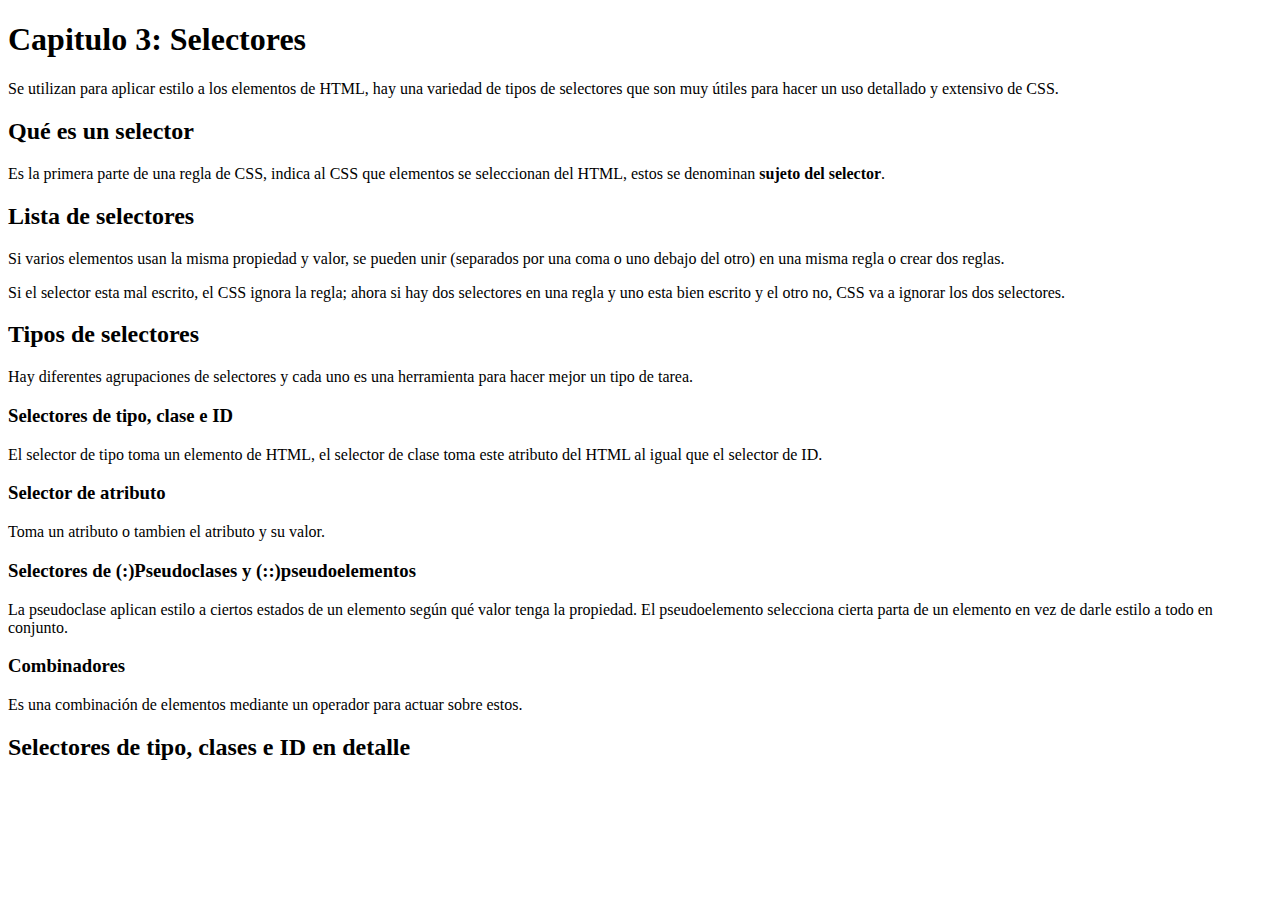
==== index.html @ 1fbf61c9 "tipos de selectores" ====
<!DOCTYPE html>
<html lang="en">
<head>
    <meta charset="UTF-8">
    <meta name="viewport" content="width=device-width, initial-scale=1.0">
    <meta http-equiv="X-UA-Compatible" content="ie=edge">
    <title>Selectores CSS</title>
</head>
<body>
    <main>
        <article>
            <h1>Capitulo 3: Selectores</h1>
            Se utilizan para aplicar estilo a los elementos de HTML, hay una variedad de tipos de selectores que son muy útiles para hacer un uso detallado y extensivo de CSS.
            <h2>Qué es un selector</h2>
            <p>Es la primera parte de una regla de CSS, indica al CSS que elementos se seleccionan del HTML, estos se denominan <strong>sujeto del selector</strong>.</p>
            <h2>Lista de selectores</h2>
            <p>Si varios elementos usan la misma propiedad y valor, se pueden unir (separados por una coma o uno debajo del otro) en una misma regla o crear dos reglas.</p>
            <p>Si el selector esta mal escrito, el CSS ignora la regla; ahora si hay dos selectores en una regla y uno esta bien escrito y el otro no, CSS va a ignorar los dos selectores.</p>
            <h2>Tipos de selectores</h2>
            <p>Hay diferentes agrupaciones de selectores y cada uno es una herramienta para hacer mejor un tipo de tarea.</p>
            <h3>Selectores de tipo, clase e ID</h3>
            <p>El selector de tipo toma un elemento de HTML, el selector de clase toma este atributo del HTML al igual que el selector de ID.</p>
            <h3>Selector de atributo</h3>
            <p>Toma un atributo o tambien el atributo y su valor.</p>
            <h3>Selectores de (:)Pseudoclases y (::)pseudoelementos</h3>
            <p>La pseudoclase aplican estilo a ciertos estados de un elemento según qué valor tenga la propiedad. El pseudoelemento selecciona cierta parta de un elemento en vez de darle estilo a todo en conjunto.</p>
            <h3>Combinadores</h3>
            <p>Es una combinación de elementos mediante un operador para actuar sobre estos.</p>
            <h2>Selectores de tipo, clases e ID en detalle</h2>
            
        </article>
    </main>

</body>
</html>
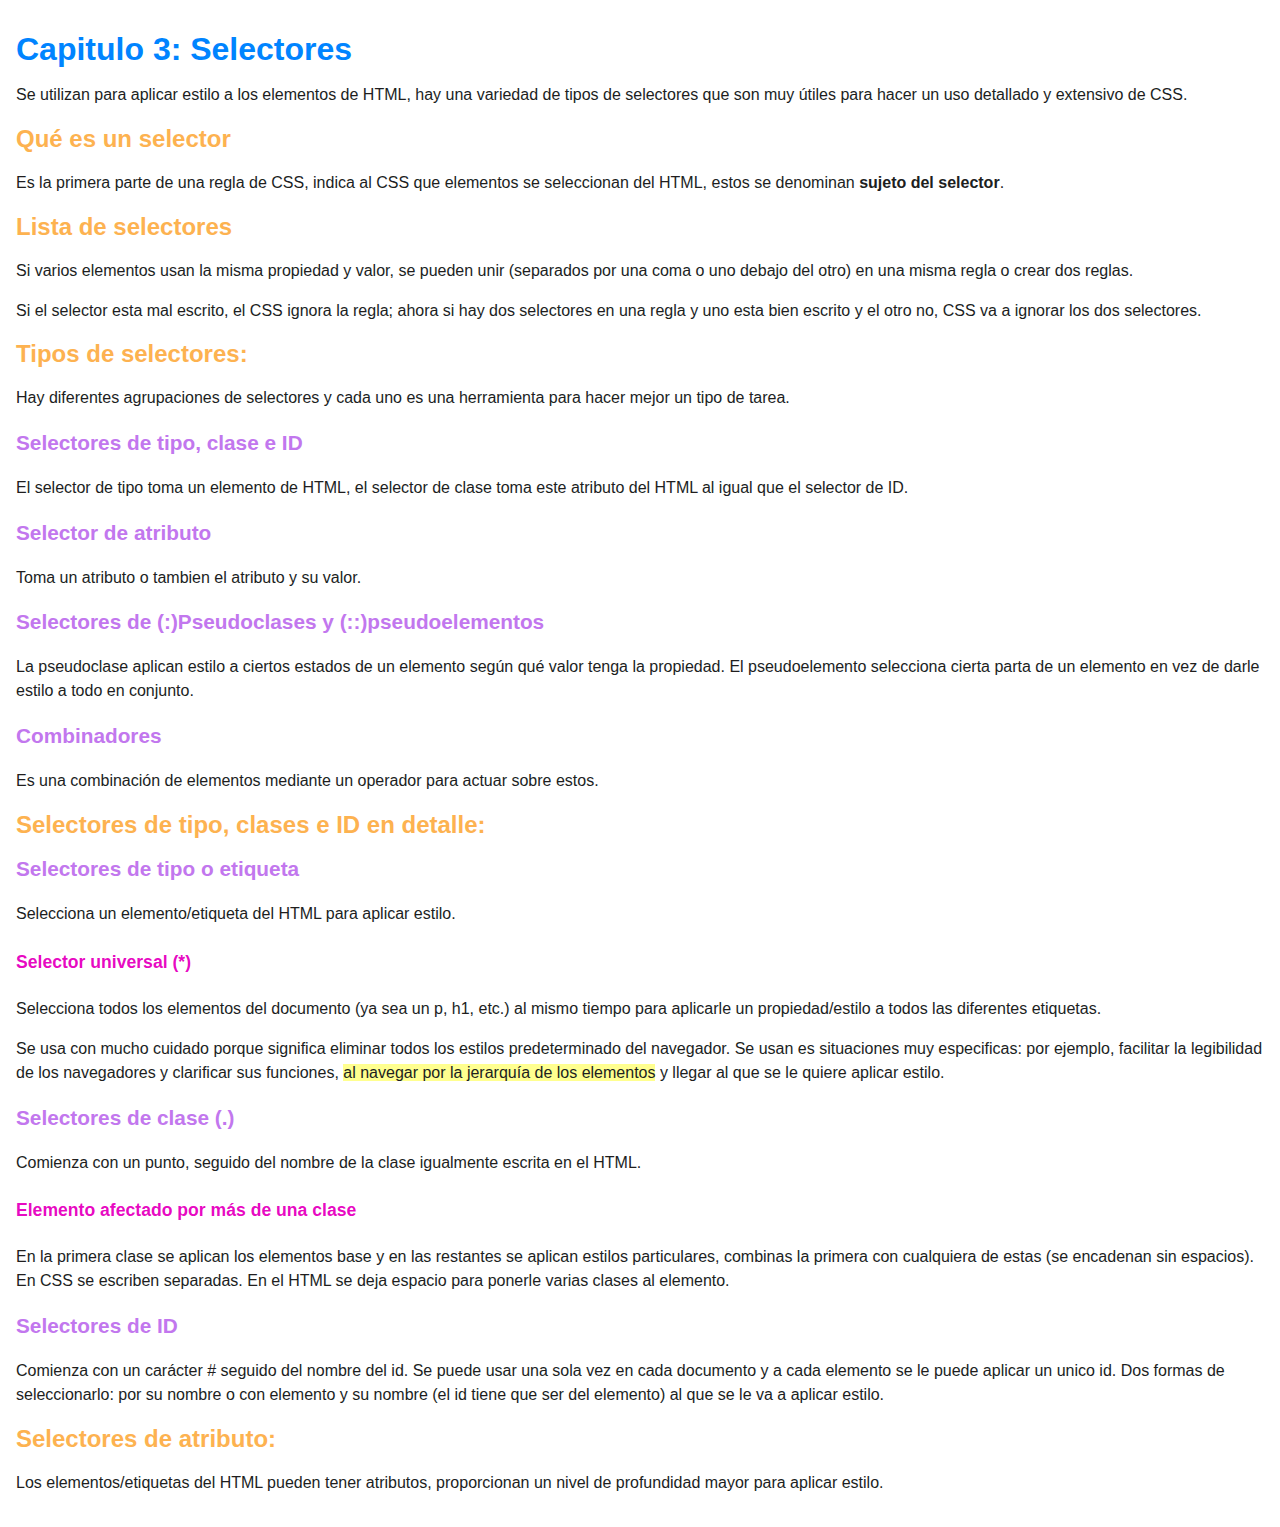
==== commit fef62093: "selectores de clase, etiqueta e id" ====
--- a/index.html
+++ b/index.html
@@ -4,19 +4,20 @@
     <meta charset="UTF-8">
     <meta name="viewport" content="width=device-width, initial-scale=1.0">
     <meta http-equiv="X-UA-Compatible" content="ie=edge">
+    <link rel="stylesheet" href="styles/style.css">
     <title>Selectores CSS</title>
 </head>
 <body>
     <main>
         <article>
             <h1>Capitulo 3: Selectores</h1>
-            Se utilizan para aplicar estilo a los elementos de HTML, hay una variedad de tipos de selectores que son muy útiles para hacer un uso detallado y extensivo de CSS.
+            <p>Se utilizan para aplicar estilo a los elementos de HTML, hay una variedad de tipos de selectores que son muy útiles para hacer un uso detallado y extensivo de CSS.</p>
             <h2>Qué es un selector</h2>
             <p>Es la primera parte de una regla de CSS, indica al CSS que elementos se seleccionan del HTML, estos se denominan <strong>sujeto del selector</strong>.</p>
             <h2>Lista de selectores</h2>
             <p>Si varios elementos usan la misma propiedad y valor, se pueden unir (separados por una coma o uno debajo del otro) en una misma regla o crear dos reglas.</p>
             <p>Si el selector esta mal escrito, el CSS ignora la regla; ahora si hay dos selectores en una regla y uno esta bien escrito y el otro no, CSS va a ignorar los dos selectores.</p>
-            <h2>Tipos de selectores</h2>
+            <h2>Tipos de selectores:</h2>
             <p>Hay diferentes agrupaciones de selectores y cada uno es una herramienta para hacer mejor un tipo de tarea.</p>
             <h3>Selectores de tipo, clase e ID</h3>
             <p>El selector de tipo toma un elemento de HTML, el selector de clase toma este atributo del HTML al igual que el selector de ID.</p>
@@ -26,8 +27,20 @@
             <p>La pseudoclase aplican estilo a ciertos estados de un elemento según qué valor tenga la propiedad. El pseudoelemento selecciona cierta parta de un elemento en vez de darle estilo a todo en conjunto.</p>
             <h3>Combinadores</h3>
             <p>Es una combinación de elementos mediante un operador para actuar sobre estos.</p>
-            <h2>Selectores de tipo, clases e ID en detalle</h2>
-            
+            <h2>Selectores de tipo, clases e ID en detalle:</h2>
+            <h3>Selectores de tipo o etiqueta</h3>
+            <p>Selecciona un elemento/etiqueta del HTML para aplicar estilo.</p>
+            <h4>Selector universal (*)</h4>
+            <p>Selecciona todos los elementos del documento (ya sea un p, h1, etc.) al mismo tiempo para aplicarle un propiedad/estilo a todos las diferentes etiquetas.</p>
+            <p>Se usa con mucho cuidado porque significa eliminar todos los estilos predeterminado del navegador. Se usan es situaciones muy especificas: por ejemplo, facilitar la legibilidad de los navegadores y clarificar sus funciones, <span>al navegar por la jerarquía de los elementos</span> y llegar al que se le quiere aplicar estilo.</p>
+            <h3>Selectores de clase (.)</h3>
+            <p>Comienza con un punto, seguido del nombre de la clase igualmente escrita en el HTML.</p>
+            <h4>Elemento afectado por más de una clase</h4>
+            <p>En la primera clase se aplican los elementos base y en las restantes se aplican estilos particulares, combinas la primera con cualquiera de estas (se encadenan sin espacios). En CSS se escriben separadas. En el HTML se deja espacio para ponerle varias clases al elemento.</p>
+            <h3>Selectores de ID</h3>
+            <p>Comienza con un carácter # seguido del nombre del id. Se puede usar una sola vez en cada documento y a cada elemento se le puede aplicar un unico id. Dos formas de seleccionarlo: por su nombre o con elemento y su nombre (el id tiene que ser del elemento) al que se le va a aplicar estilo.</p>
+            <h2>Selectores de atributo:</h2>
+            <p>Los elementos/etiquetas del HTML pueden tener atributos, proporcionan un nivel de profundidad mayor para aplicar estilo.</p>
         </article>
     </main>
 
--- a/styles/style.css
+++ b/styles/style.css
@@ -0,0 +1,34 @@
+
+h1 {
+    color: #0084ff;
+    font-size: 2em;
+}
+
+h2 {
+    color: #fdb250;
+    font-size: 1.5em;
+}
+
+h3 {
+    color: hsl(278, 78%, 70%);
+    font-size: 1.3em;
+}
+
+h4 {
+    color: rgba(231, 3, 193, 0.992);
+    font-size: 1.1em;
+}
+
+p {
+    color: hsl(0, 3%, 12%);
+}
+
+body {
+    font: 1em/150% Helvética, Arial, sans-serif;
+    padding: 1em;
+    margin: 0 auto;
+}  
+
+span {
+    background-color: #ffff8f;
+}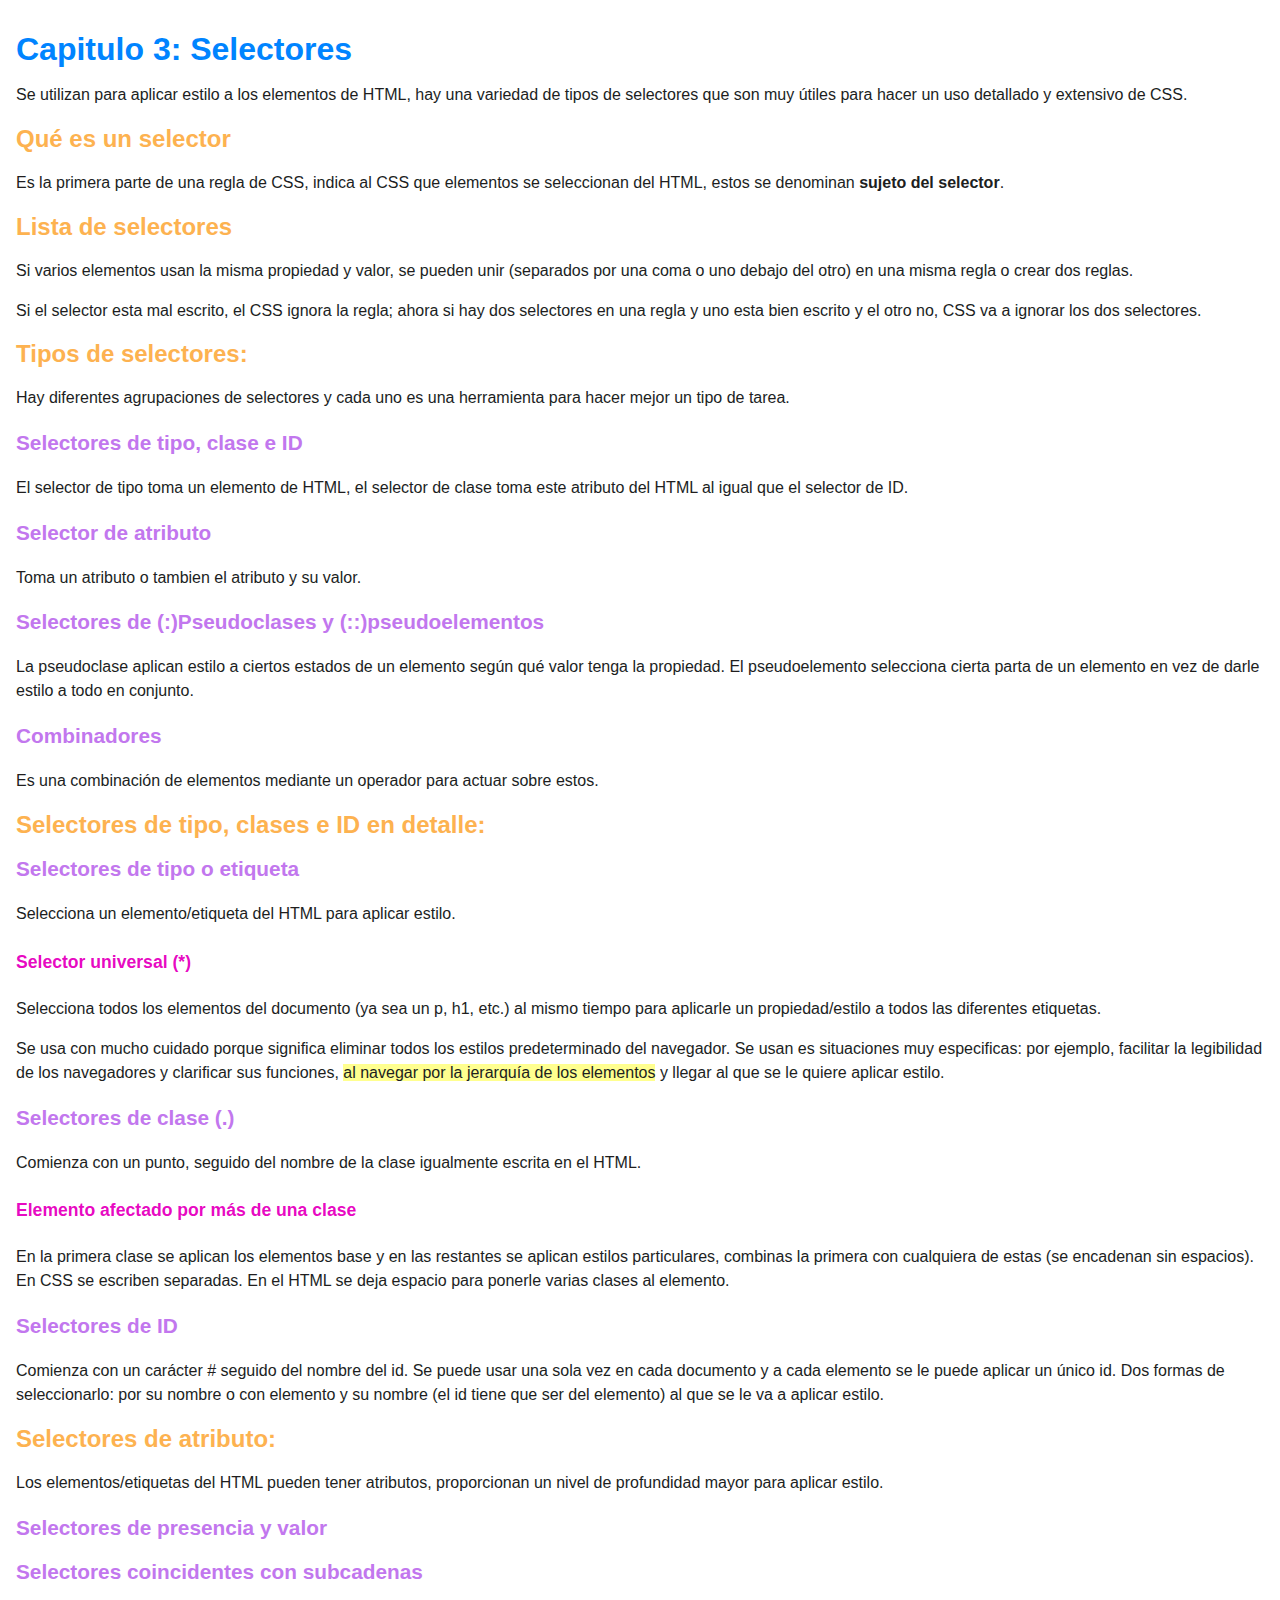
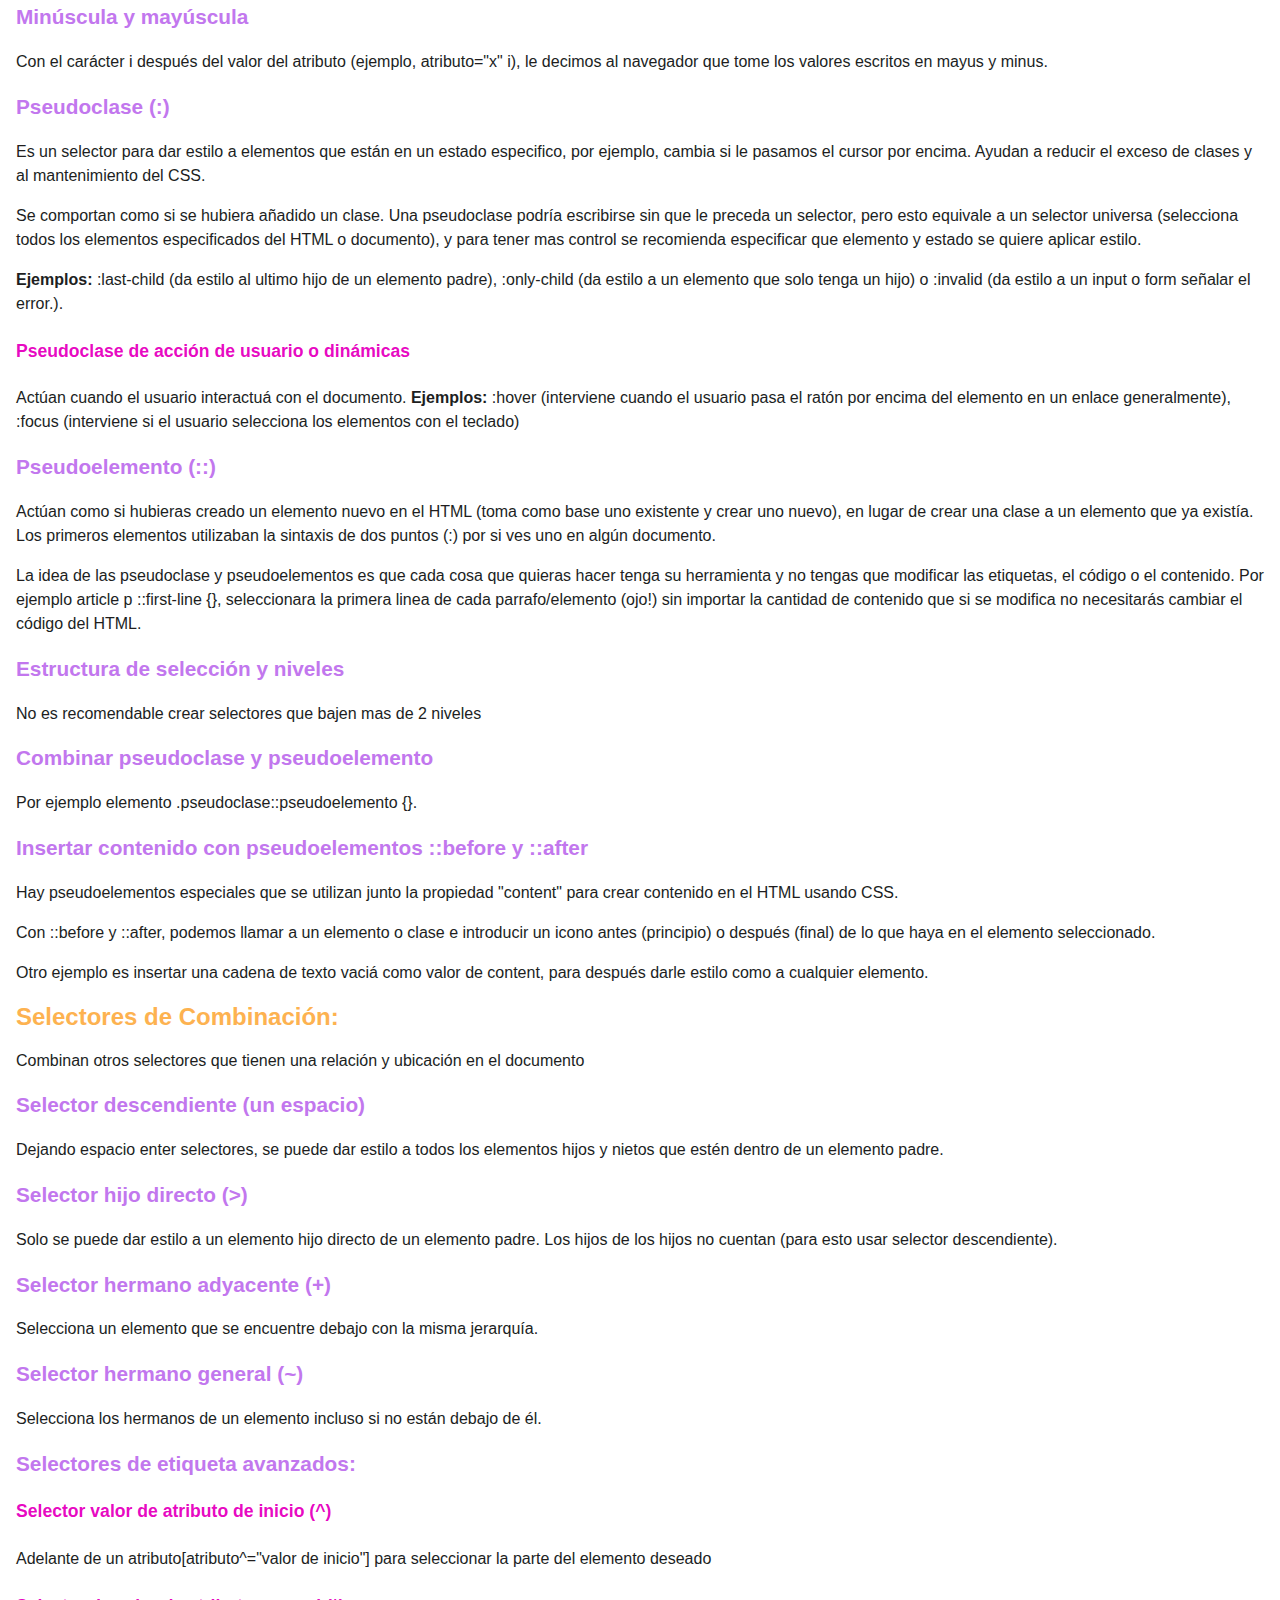
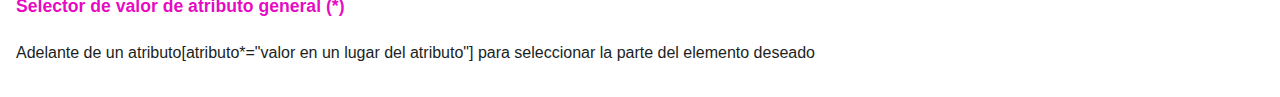
==== commit 18717df8: "combinadores avanzados" ====
--- a/index.html
+++ b/index.html
@@ -38,9 +38,48 @@
             <h4>Elemento afectado por más de una clase</h4>
             <p>En la primera clase se aplican los elementos base y en las restantes se aplican estilos particulares, combinas la primera con cualquiera de estas (se encadenan sin espacios). En CSS se escriben separadas. En el HTML se deja espacio para ponerle varias clases al elemento.</p>
             <h3>Selectores de ID</h3>
-            <p>Comienza con un carácter # seguido del nombre del id. Se puede usar una sola vez en cada documento y a cada elemento se le puede aplicar un unico id. Dos formas de seleccionarlo: por su nombre o con elemento y su nombre (el id tiene que ser del elemento) al que se le va a aplicar estilo.</p>
+            <p>Comienza con un carácter # seguido del nombre del id. Se puede usar una sola vez en cada documento y a cada elemento se le puede aplicar un único id. Dos formas de seleccionarlo: por su nombre o con elemento y su nombre (el id tiene que ser del elemento) al que se le va a aplicar estilo.</p>
             <h2>Selectores de atributo:</h2>
             <p>Los elementos/etiquetas del HTML pueden tener atributos, proporcionan un nivel de profundidad mayor para aplicar estilo.</p>
+            <h3>Selectores de presencia y valor</h3>
+            <p></p>
+            <h3>Selectores coincidentes con subcadenas</h3>
+            <p></p>
+            <h3>Minúscula y mayúscula</h3>
+            <p>Con el carácter i después del valor del atributo (ejemplo, atributo="x" i), le decimos al navegador que tome los valores escritos en mayus y minus.</p>
+            <h3>Pseudoclase (:)</h3>
+            <p>Es un selector para dar estilo a elementos que están en un estado especifico, por ejemplo, cambia si le pasamos el cursor por encima. Ayudan a reducir el exceso de clases y al mantenimiento del CSS.</p>
+            <p>Se comportan como si se hubiera añadido un clase. Una pseudoclase podría escribirse sin que le preceda un selector, pero  esto equivale a un selector universa (selecciona todos los elementos especificados del HTML o documento), y para tener mas control se recomienda especificar que elemento y estado se quiere aplicar estilo.</p>
+            <p><strong>Ejemplos:</strong> :last-child (da estilo al ultimo hijo de un elemento padre), :only-child (da estilo a un elemento que solo tenga un hijo) o :invalid (da estilo a un input o form señalar el error.).</p>
+            <h4>Pseudoclase de acción de usuario o dinámicas</h4>
+            <p>Actúan cuando el usuario interactuá con el documento. <strong>Ejemplos:</strong> :hover (interviene cuando el usuario pasa el ratón por encima del elemento en un enlace generalmente), :focus (interviene si el usuario selecciona los elementos con el teclado)</p>
+            <h3>Pseudoelemento (::)</h3>
+            <p>Actúan como si hubieras creado un elemento nuevo en el HTML (toma como base uno existente y crear uno nuevo), en lugar de crear una clase a un elemento que ya existía. Los primeros elementos utilizaban la sintaxis de dos puntos (:) por si ves uno en algún documento.</p>
+            <p>La idea de las pseudoclase y pseudoelementos es que cada cosa que quieras hacer tenga su herramienta y no tengas que modificar las etiquetas, el código o el contenido. Por ejemplo article p ::first-line {}, seleccionara la primera linea de cada parrafo/elemento (ojo!) sin importar la cantidad de contenido que si se modifica no necesitarás cambiar el código del HTML.</p>
+            <h3>Estructura de selección y niveles</h3>
+            <p>No es recomendable crear selectores que bajen mas de 2 niveles</p>
+            <h3>Combinar pseudoclase y pseudoelemento</h3>
+            <p>Por ejemplo elemento .pseudoclase::pseudoelemento {}.</p>
+            <h3>Insertar contenido con pseudoelementos ::before y ::after</h3>
+            <p>Hay pseudoelementos especiales que se utilizan junto la propiedad "content" para crear contenido en el HTML usando CSS.</p>
+            <p>Con ::before y ::after, podemos llamar a un elemento o clase e introducir un icono antes (principio) o después (final) de lo que haya en el elemento seleccionado.</p>
+            <p>Otro ejemplo es insertar una cadena de texto vaciá como valor de content, para después darle estilo como a cualquier elemento.</p>
+            <h2>Selectores de Combinación:</h2>
+            <p>Combinan otros selectores que tienen una relación y ubicación en el documento</p>
+            <h3>Selector descendiente (un espacio)</h3>
+            <p>Dejando espacio enter selectores, se puede dar estilo a todos los elementos hijos y nietos que estén dentro de un elemento padre.</p>
+            <h3>Selector hijo directo (>)</h3>
+            <p>Solo se puede dar estilo a un elemento hijo directo de un elemento padre. Los hijos de los hijos no cuentan (para esto usar selector descendiente).</p>
+            <h3>Selector hermano adyacente (+)</h3>
+            <p>Selecciona un elemento que se encuentre debajo con la misma jerarquía.</p>
+            <h3>Selector hermano general (~)</h3>
+            <p>Selecciona los hermanos de un elemento incluso si no están debajo de él.</p>
+            <h3>Selectores de etiqueta avanzados:</h3>
+            <h4>Selector valor de atributo de inicio (^)</h4>
+            <p>Adelante de un atributo[atributo^="valor de inicio"] para seleccionar la parte del elemento deseado</p>
+            <h4>Selector de valor de atributo general (*)</h4>
+            <p>Adelante de un atributo[atributo*="valor en un lugar del atributo"] para seleccionar la parte del elemento deseado</p>
+
         </article>
     </main>
 
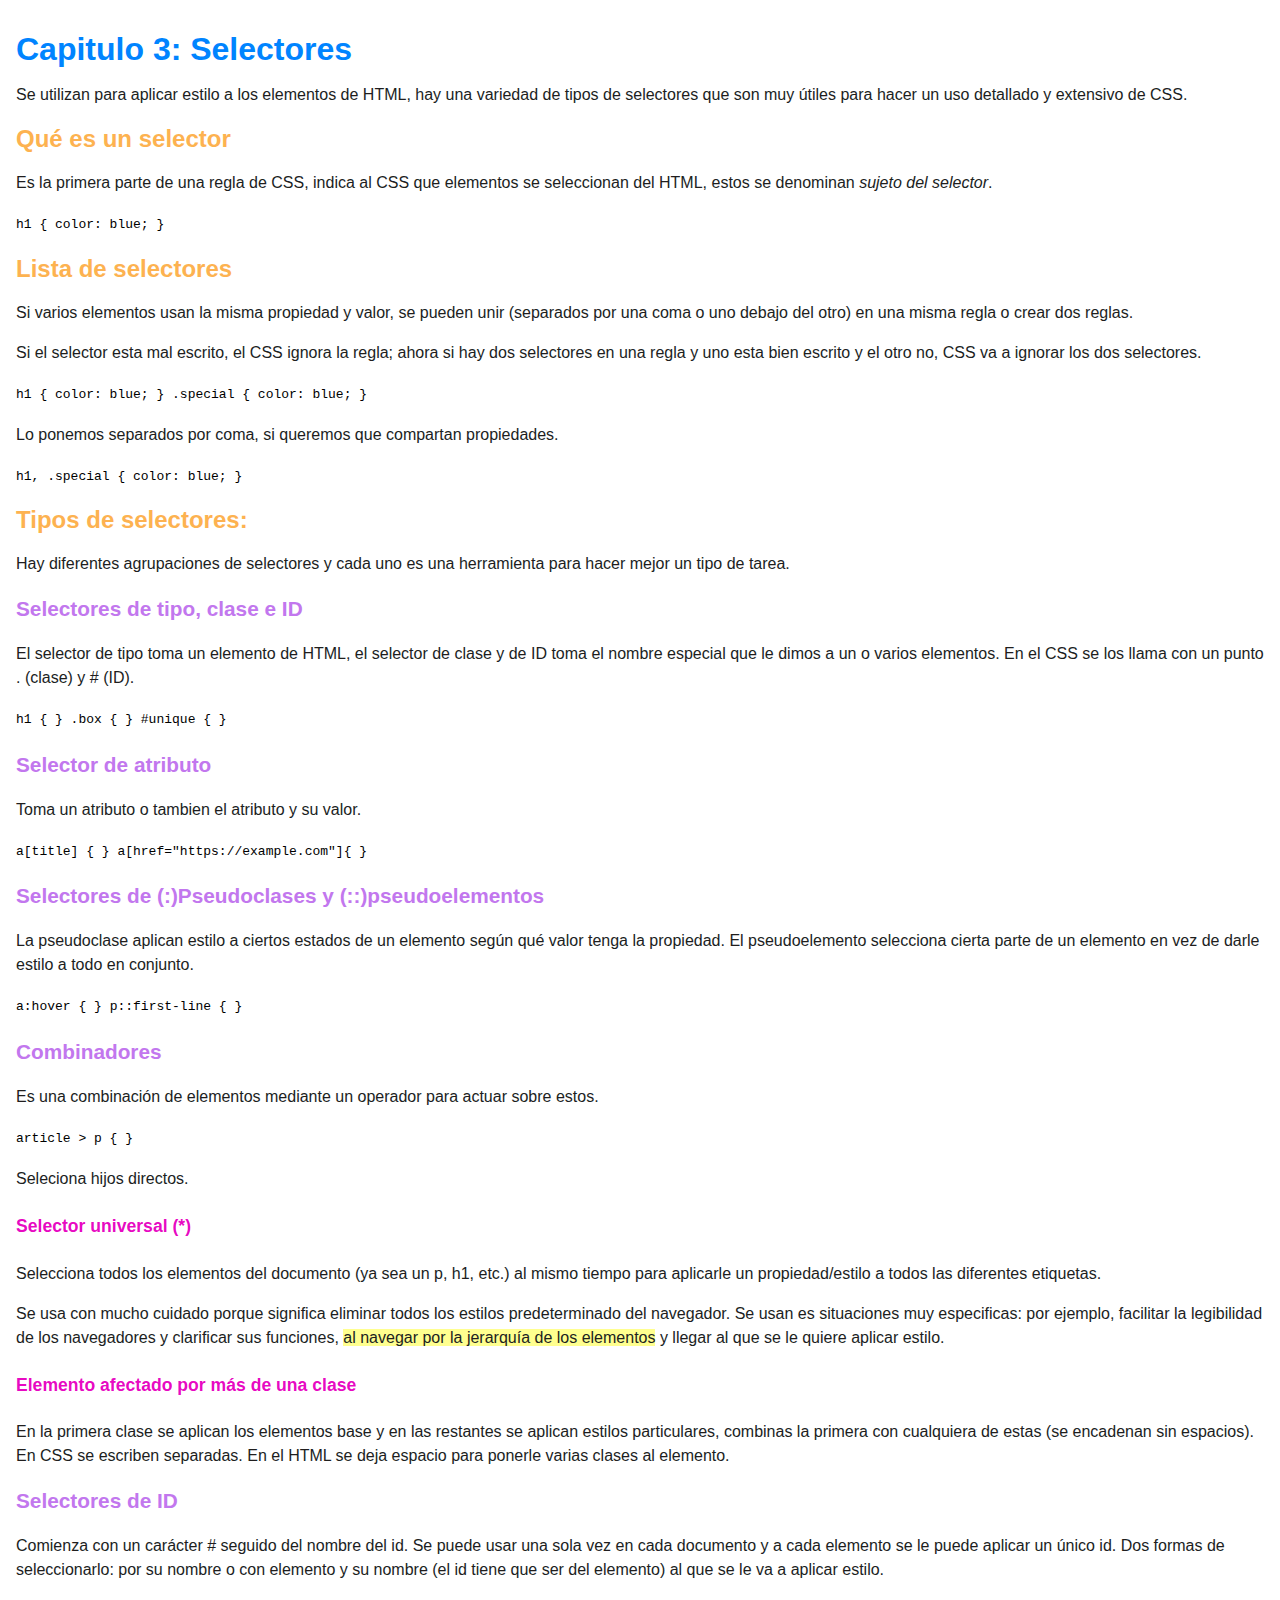
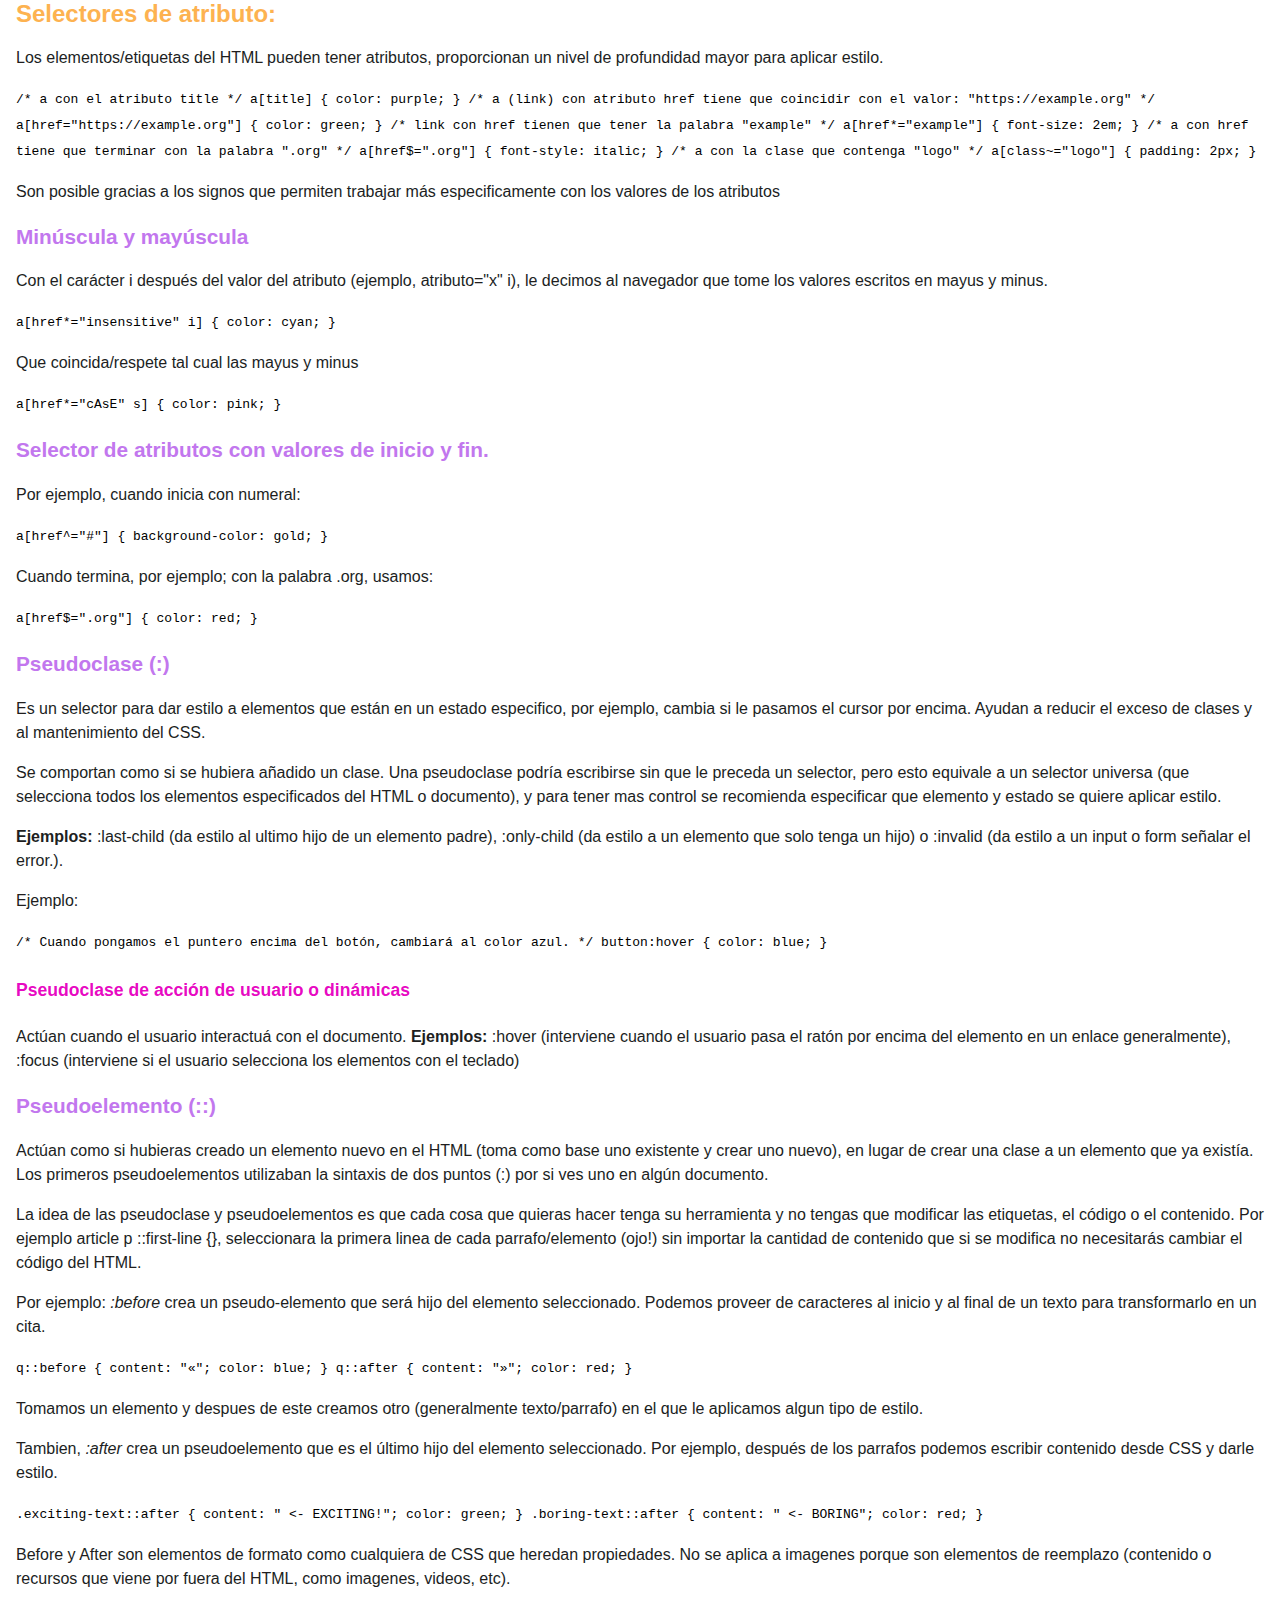
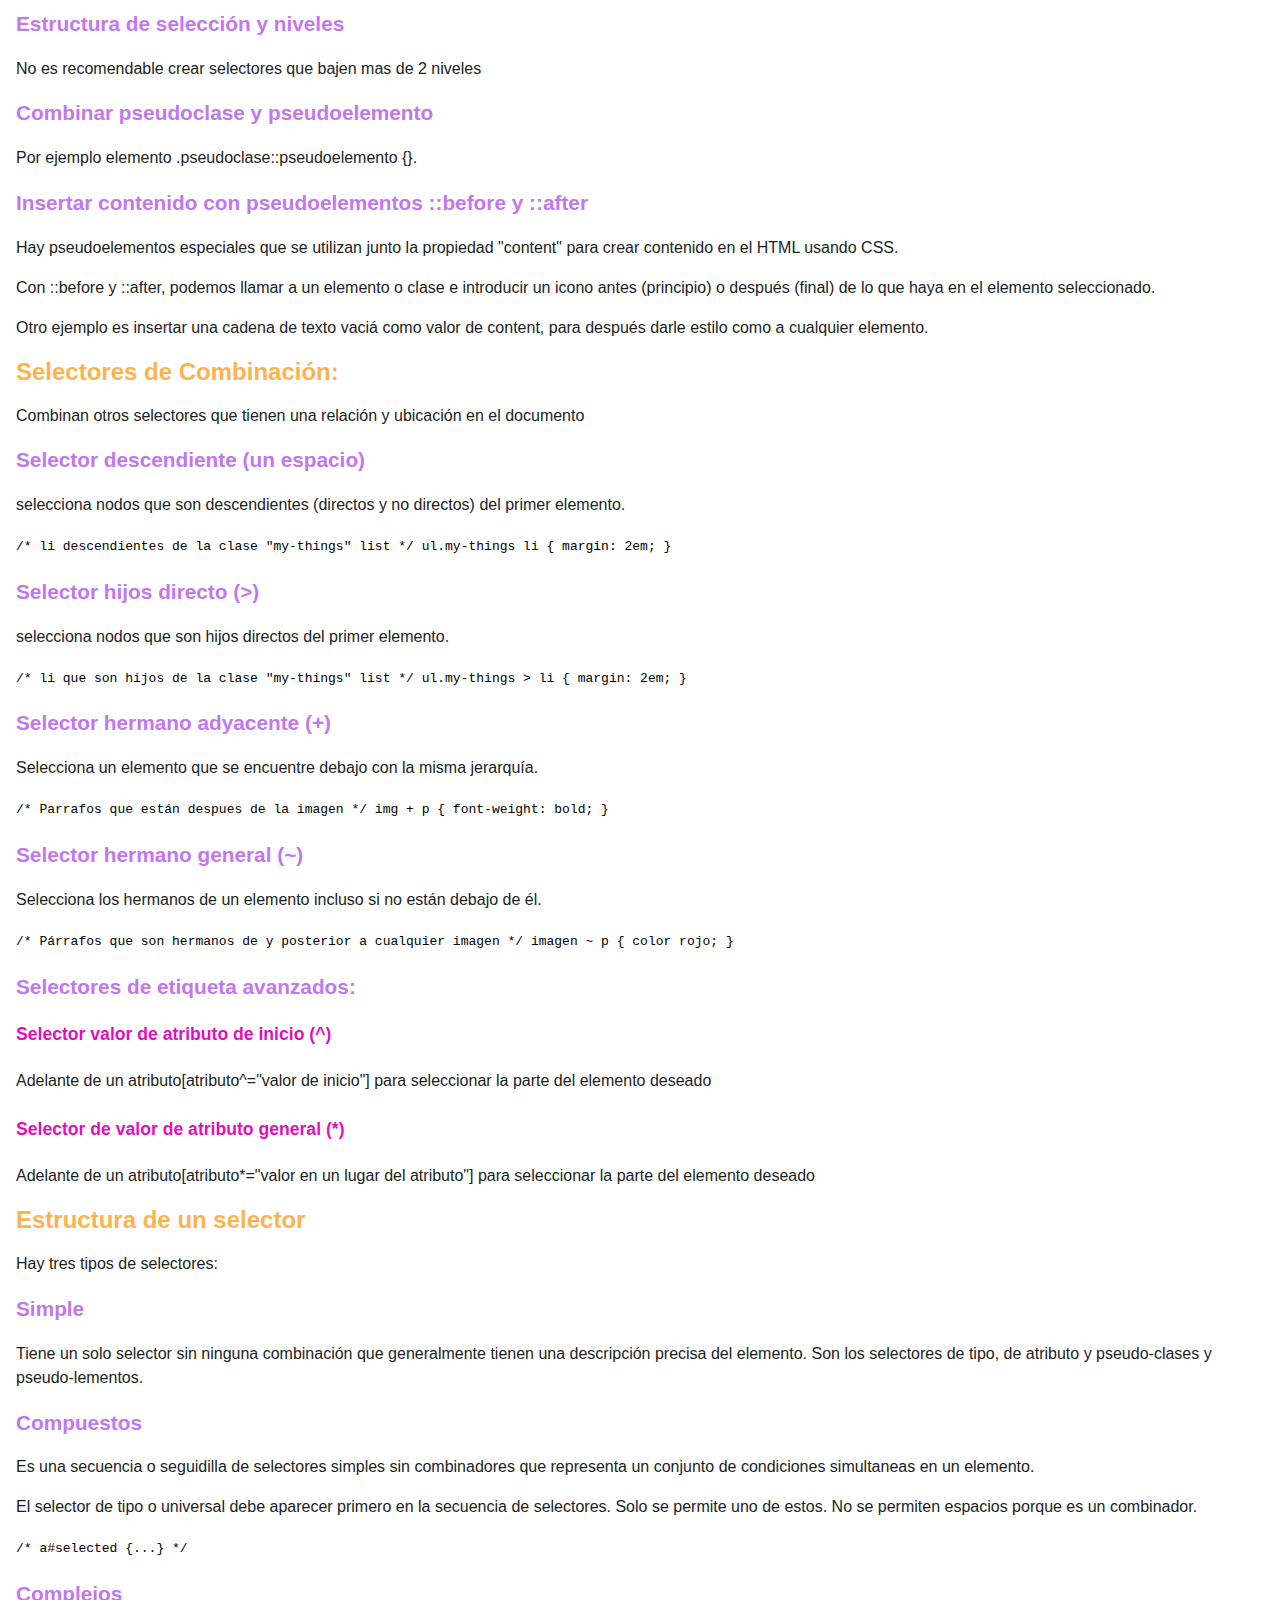
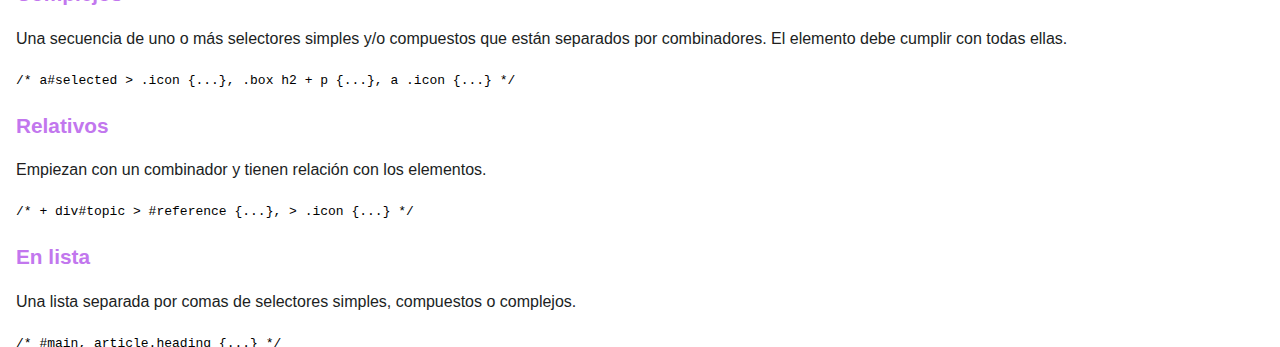
==== commit 153f8bf5: "agregado codigo" ====
--- a/index.html
+++ b/index.html
@@ -12,74 +12,311 @@
         <article>
             <h1>Capitulo 3: Selectores</h1>
             <p>Se utilizan para aplicar estilo a los elementos de HTML, hay una variedad de tipos de selectores que son muy útiles para hacer un uso detallado y extensivo de CSS.</p>
+
             <h2>Qué es un selector</h2>
-            <p>Es la primera parte de una regla de CSS, indica al CSS que elementos se seleccionan del HTML, estos se denominan <strong>sujeto del selector</strong>.</p>
+            <p>Es la primera parte de una regla de CSS, indica al CSS que elementos se seleccionan del HTML, estos se denominan <em>sujeto del selector</em>.</p>
+            <code>
+                h1 {
+                    color: blue;
+                }
+            </code>
+
             <h2>Lista de selectores</h2>
             <p>Si varios elementos usan la misma propiedad y valor, se pueden unir (separados por una coma o uno debajo del otro) en una misma regla o crear dos reglas.</p>
             <p>Si el selector esta mal escrito, el CSS ignora la regla; ahora si hay dos selectores en una regla y uno esta bien escrito y el otro no, CSS va a ignorar los dos selectores.</p>
+
+            <code>
+                h1 {
+                  color: blue;
+                }
+
+                .special {
+                  color: blue;
+                }
+            </code>
+
+            <p>Lo ponemos separados por coma, si queremos que compartan propiedades.</p>
+
+            <code>
+                h1, .special {
+                  color: blue;
+                }
+            </code>
+
             <h2>Tipos de selectores:</h2>
             <p>Hay diferentes agrupaciones de selectores y cada uno es una herramienta para hacer mejor un tipo de tarea.</p>
+
             <h3>Selectores de tipo, clase e ID</h3>
-            <p>El selector de tipo toma un elemento de HTML, el selector de clase toma este atributo del HTML al igual que el selector de ID.</p>
+            <p>El selector de tipo toma un elemento de HTML, el selector de clase y de ID toma el nombre especial que le dimos a un o varios elementos. En el CSS se los llama con un punto . (clase) y # (ID).</p>
+            <code>
+                h1 {            
+                }
+
+                .box {
+                }
+                
+                #unique {
+                }
+            </code>
+
             <h3>Selector de atributo</h3>
             <p>Toma un atributo o tambien el atributo y su valor.</p>
+            <code>
+                a[title] {
+                }
+
+                a[href="https://example.com"]{
+                }
+            </code>
+
+
             <h3>Selectores de (:)Pseudoclases y (::)pseudoelementos</h3>
-            <p>La pseudoclase aplican estilo a ciertos estados de un elemento según qué valor tenga la propiedad. El pseudoelemento selecciona cierta parta de un elemento en vez de darle estilo a todo en conjunto.</p>
+            <p>La pseudoclase aplican estilo a ciertos estados de un elemento según qué valor tenga la propiedad. El pseudoelemento selecciona cierta parte de un elemento en vez de darle estilo a todo en conjunto.</p>
+            <code>
+                a:hover {
+                }
+            </code>
+
+            <code>
+                p::first-line {
+                }
+            </code>
+
             <h3>Combinadores</h3>
             <p>Es una combinación de elementos mediante un operador para actuar sobre estos.</p>
-            <h2>Selectores de tipo, clases e ID en detalle:</h2>
-            <h3>Selectores de tipo o etiqueta</h3>
-            <p>Selecciona un elemento/etiqueta del HTML para aplicar estilo.</p>
+
+            <code>
+                article > p {
+                }
+            </code>
+            <p>Seleciona hijos directos.</p>
+
             <h4>Selector universal (*)</h4>
             <p>Selecciona todos los elementos del documento (ya sea un p, h1, etc.) al mismo tiempo para aplicarle un propiedad/estilo a todos las diferentes etiquetas.</p>
             <p>Se usa con mucho cuidado porque significa eliminar todos los estilos predeterminado del navegador. Se usan es situaciones muy especificas: por ejemplo, facilitar la legibilidad de los navegadores y clarificar sus funciones, <span>al navegar por la jerarquía de los elementos</span> y llegar al que se le quiere aplicar estilo.</p>
-            <h3>Selectores de clase (.)</h3>
-            <p>Comienza con un punto, seguido del nombre de la clase igualmente escrita en el HTML.</p>
+
             <h4>Elemento afectado por más de una clase</h4>
             <p>En la primera clase se aplican los elementos base y en las restantes se aplican estilos particulares, combinas la primera con cualquiera de estas (se encadenan sin espacios). En CSS se escriben separadas. En el HTML se deja espacio para ponerle varias clases al elemento.</p>
+
             <h3>Selectores de ID</h3>
             <p>Comienza con un carácter # seguido del nombre del id. Se puede usar una sola vez en cada documento y a cada elemento se le puede aplicar un único id. Dos formas de seleccionarlo: por su nombre o con elemento y su nombre (el id tiene que ser del elemento) al que se le va a aplicar estilo.</p>
+
             <h2>Selectores de atributo:</h2>
             <p>Los elementos/etiquetas del HTML pueden tener atributos, proporcionan un nivel de profundidad mayor para aplicar estilo.</p>
-            <h3>Selectores de presencia y valor</h3>
-            <p></p>
-            <h3>Selectores coincidentes con subcadenas</h3>
-            <p></p>
+
+            <code>
+                /* a con el atributo title */
+                a[title] {
+                  color: purple;
+                }
+
+                /*  a (link) con atributo href tiene que coincidir con el valor: "https://example.org" */
+
+                a[href="https://example.org"]
+                {
+                  color: green;
+                }
+
+                /* link con href tienen que tener la palabra  "example" */
+                a[href*="example"] {
+                  font-size: 2em;
+                }
+
+                /* a con href tiene que terminar con la palabra ".org" */
+                a[href$=".org"] {
+                  font-style: italic;
+                }
+
+                /* a con la clase que contenga "logo" */
+                a[class~="logo"] {
+                  padding: 2px;
+                }
+            </code>    
+            <p>Son posible gracias a los signos que permiten trabajar más especificamente con los valores de los atributos</p>        
+
             <h3>Minúscula y mayúscula</h3>
             <p>Con el carácter i después del valor del atributo (ejemplo, atributo="x" i), le decimos al navegador que tome los valores escritos en mayus y minus.</p>
+
+            <code>
+                a[href*="insensitive" i] {
+                    color: cyan;
+                }
+            </code>
+
+            <p>Que coincida/respete tal cual las mayus y minus</p>
+            <code>
+                a[href*="cAsE" s] {
+                  color: pink;
+                }
+            </code>
+
+            <h3>Selector de atributos con valores de inicio y fin.</h3>
+            <p>Por ejemplo, cuando inicia con numeral:</p>
+            <code>
+                a[href^="#"] {
+                  background-color: gold;
+                }
+            </code>
+
+            <p>Cuando termina, por ejemplo; con la palabra .org, usamos:</p>
+            <code>
+                a[href$=".org"] {
+                  color: red;
+                }
+            </code>
+
             <h3>Pseudoclase (:)</h3>
             <p>Es un selector para dar estilo a elementos que están en un estado especifico, por ejemplo, cambia si le pasamos el cursor por encima. Ayudan a reducir el exceso de clases y al mantenimiento del CSS.</p>
-            <p>Se comportan como si se hubiera añadido un clase. Una pseudoclase podría escribirse sin que le preceda un selector, pero  esto equivale a un selector universa (selecciona todos los elementos especificados del HTML o documento), y para tener mas control se recomienda especificar que elemento y estado se quiere aplicar estilo.</p>
+            <p>Se comportan como si se hubiera añadido un clase. Una pseudoclase podría escribirse sin que le preceda un selector, pero  esto equivale a un selector universa (que selecciona todos los elementos especificados del HTML o documento), y para tener mas control se recomienda especificar que elemento y estado se quiere aplicar estilo.</p>
             <p><strong>Ejemplos:</strong> :last-child (da estilo al ultimo hijo de un elemento padre), :only-child (da estilo a un elemento que solo tenga un hijo) o :invalid (da estilo a un input o form señalar el error.).</p>
+
+            <p>Ejemplo:</p>
+            <code>
+                /* Cuando pongamos el puntero encima del botón, cambiará al color azul. */
+
+                    button:hover {
+                      color: blue;
+                    }
+            </code>
+
             <h4>Pseudoclase de acción de usuario o dinámicas</h4>
             <p>Actúan cuando el usuario interactuá con el documento. <strong>Ejemplos:</strong> :hover (interviene cuando el usuario pasa el ratón por encima del elemento en un enlace generalmente), :focus (interviene si el usuario selecciona los elementos con el teclado)</p>
+
+            <code>
+                
+            </code>
+
             <h3>Pseudoelemento (::)</h3>
-            <p>Actúan como si hubieras creado un elemento nuevo en el HTML (toma como base uno existente y crear uno nuevo), en lugar de crear una clase a un elemento que ya existía. Los primeros elementos utilizaban la sintaxis de dos puntos (:) por si ves uno en algún documento.</p>
+            <p>Actúan como si hubieras creado un elemento nuevo en el HTML (toma como base uno existente y crear uno nuevo), en lugar de crear una clase a un elemento que ya existía. Los primeros pseudoelementos utilizaban la sintaxis de dos puntos (:) por si ves uno en algún documento.</p>
             <p>La idea de las pseudoclase y pseudoelementos es que cada cosa que quieras hacer tenga su herramienta y no tengas que modificar las etiquetas, el código o el contenido. Por ejemplo article p ::first-line {}, seleccionara la primera linea de cada parrafo/elemento (ojo!) sin importar la cantidad de contenido que si se modifica no necesitarás cambiar el código del HTML.</p>
+
+            <p>Por ejemplo: <em>:before</em>  crea un pseudo-elemento que será hijo del elemento seleccionado. Podemos proveer de caracteres al inicio y al final de un texto para transformarlo en un cita.</p>            
+            <code>   
+                <!--                    
+                    <q>Some quotes</q>, he said, <q>are better than none.</q>
+                -->
+
+                q::before {
+                  content: "«";
+                  color: blue;
+                }
+
+                q::after {
+                  content: "»";
+                  color: red;
+                }
+            </code>
+            <p>Tomamos un elemento y despues de este creamos otro (generalmente texto/parrafo) en el que le aplicamos algun tipo de estilo.</p>
+
+            <p>Tambien, <em>:after</em>  crea un pseudoelemento que es el último hijo del elemento seleccionado. Por ejemplo, después de los parrafos podemos escribir contenido desde CSS y darle estilo.</p>
+            <code>
+                .exciting-text::after {
+                   content: " <- EXCITING!";
+                     color: green;
+                }
+
+                .boring-text::after {
+                  content: " <- BORING";
+                  color: red;
+                }
+
+            </code>
+
+            <p>Before y After son elementos de formato como cualquiera de CSS que heredan propiedades. No se aplica a imagenes porque son elementos de reemplazo (contenido o recursos que viene por fuera del HTML, como imagenes, videos, etc).</p>
+
             <h3>Estructura de selección y niveles</h3>
             <p>No es recomendable crear selectores que bajen mas de 2 niveles</p>
+
             <h3>Combinar pseudoclase y pseudoelemento</h3>
             <p>Por ejemplo elemento .pseudoclase::pseudoelemento {}.</p>
+
             <h3>Insertar contenido con pseudoelementos ::before y ::after</h3>
             <p>Hay pseudoelementos especiales que se utilizan junto la propiedad "content" para crear contenido en el HTML usando CSS.</p>
             <p>Con ::before y ::after, podemos llamar a un elemento o clase e introducir un icono antes (principio) o después (final) de lo que haya en el elemento seleccionado.</p>
             <p>Otro ejemplo es insertar una cadena de texto vaciá como valor de content, para después darle estilo como a cualquier elemento.</p>
+
             <h2>Selectores de Combinación:</h2>
             <p>Combinan otros selectores que tienen una relación y ubicación en el documento</p>
+
             <h3>Selector descendiente (un espacio)</h3>
-            <p>Dejando espacio enter selectores, se puede dar estilo a todos los elementos hijos y nietos que estén dentro de un elemento padre.</p>
-            <h3>Selector hijo directo (>)</h3>
-            <p>Solo se puede dar estilo a un elemento hijo directo de un elemento padre. Los hijos de los hijos no cuentan (para esto usar selector descendiente).</p>
+            <p>selecciona nodos que son descendientes (directos y no directos) del primer elemento.</p>
+            <code>
+                /* li descendientes de la clase "my-things" list */
+                
+                ul.my-things li {
+                margin: 2em;
+                }
+            </code>
+
+            <h3>Selector hijos directo (>)</h3>
+            <p> selecciona nodos que son hijos directos del primer elemento.</p>
+            <code>
+                /* li que son hijos de la clase "my-things" list */
+
+                ul.my-things > li {
+                   margin: 2em;
+                }
+            </code>
+
             <h3>Selector hermano adyacente (+)</h3>
             <p>Selecciona un elemento que se encuentre debajo con la misma jerarquía.</p>
+            <code>
+                
+                /* Parrafos que están despues de la imagen */
+
+                    img + p {
+                    font-weight: bold;
+                    }
+            </code>
+
             <h3>Selector hermano general (~)</h3>
             <p>Selecciona los hermanos de un elemento incluso si no están debajo de él.</p>
+            <code>
+                /* Párrafos que son hermanos de y
+                    posterior a cualquier imagen */
+
+                    imagen ~ p {
+                        color rojo;
+                    }
+            </code>
+
             <h3>Selectores de etiqueta avanzados:</h3>
             <h4>Selector valor de atributo de inicio (^)</h4>
             <p>Adelante de un atributo[atributo^="valor de inicio"] para seleccionar la parte del elemento deseado</p>
+
             <h4>Selector de valor de atributo general (*)</h4>
             <p>Adelante de un atributo[atributo*="valor en un lugar del atributo"] para seleccionar la parte del elemento deseado</p>
 
+            <h2>Estructura de un selector</h2>
+            <p>Hay tres tipos de selectores:</p>
+
+            <h3>Simple</h3>
+            <p>Tiene un solo selector sin ninguna combinación que generalmente tienen una descripción precisa del elemento. Son los selectores de tipo, de atributo y pseudo-clases y pseudo-lementos.</p>
+
+            <h3>Compuestos</h3>
+            <p>Es una secuencia o seguidilla de selectores simples sin combinadores que representa un conjunto de condiciones simultaneas en un elemento.</p>
+            <p>El selector de tipo o universal debe aparecer primero en la secuencia de selectores. Solo se permite uno de estos. No se permiten espacios porque es un combinador.</p>
+            <code>
+                /* a#selected {...} */
+            </code>
+
+            <h3>Complejos</h3>
+            <p>Una secuencia de uno o más selectores simples y/o compuestos que están separados por combinadores. El elemento debe cumplir con todas ellas.</p>
+            <code>
+                 /* a#selected > .icon {...}, .box h2 + p {...}, a .icon {...} */
+            </code>
+
+            <h3>Relativos</h3>
+            <p>Empiezan con un combinador y tienen relación con los elementos.</p>
+            <code>
+                /*  + div#topic > #reference {...}, > .icon {...} */
+            </code>
+
+            <h3>En lista</h3>
+            <p>Una lista separada por comas de selectores simples, compuestos o complejos.</p>
+            <code>
+               /* #main, article.heading {...} */
+            </code>
         </article>
     </main>
 
--- a/styles/style.css
+++ b/styles/style.css
@@ -31,4 +31,4 @@
 
 span {
     background-color: #ffff8f;
-}+}
